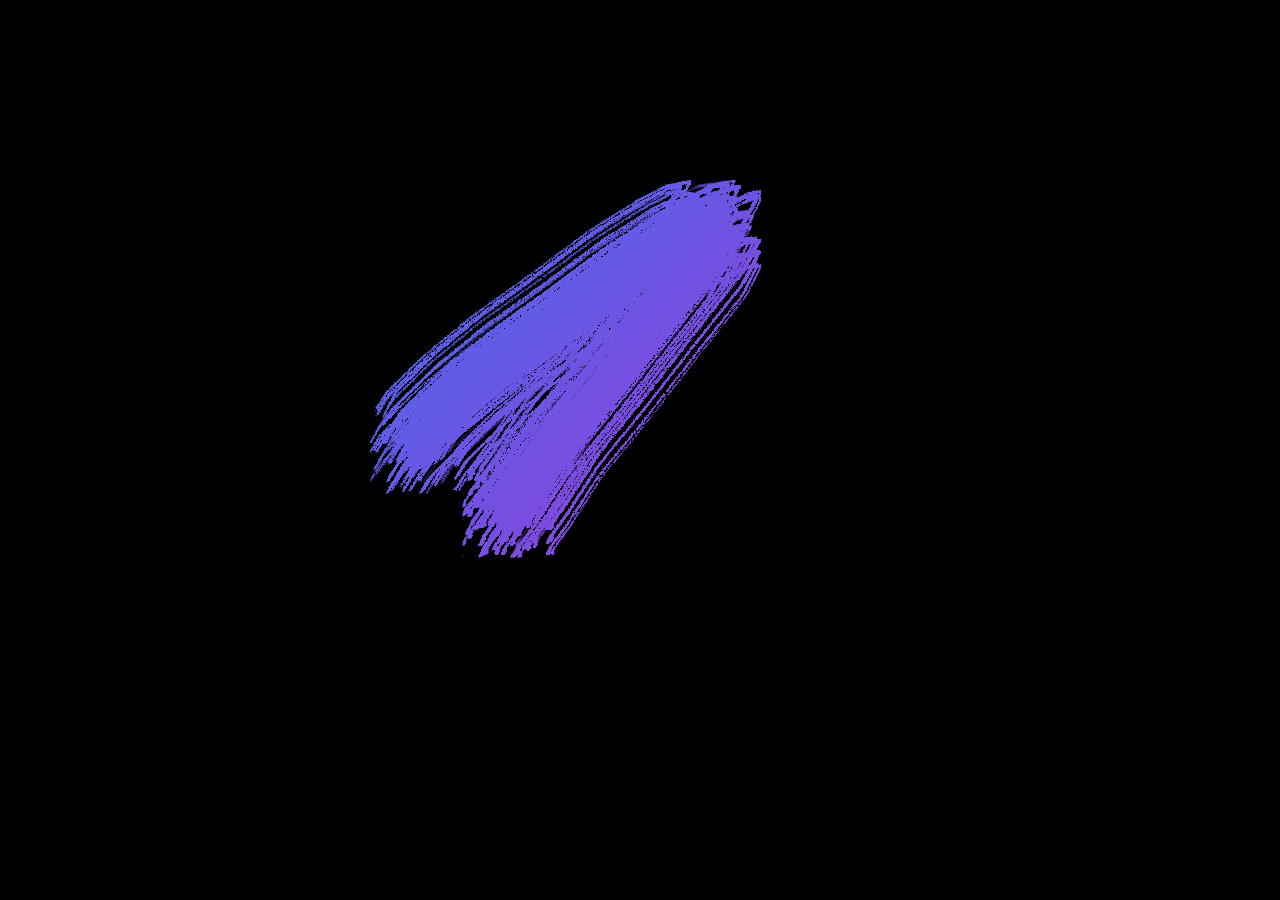
==== scratch-the-surface/scratch-the-surface.html @ 8289d3c7 "Scratch the surface" ====
<!DOCTYPE html>
<html>
<head>
<meta charset="utf-8">
<title>Scratch the surface</title>
<meta name="viewport" content="width=device-width, initial-scale=1">
<style>
html, body, canvas {
    display: block;
    margin: 0;
    padding: 0;
    width: 100%;
    height: 100%;
}
html { background: linear-gradient(135deg, #0094ff 0%, #ff00bf 100%); }
</style>
</head>
<body>
<canvas id="c" style="background-color: rgb(0, 0, 0);"></canvas>
<script src="twgl.min.js"></script>
<script id="vs" type="text/plain">
attribute vec4 position;
uniform vec2 canvasAspect;
attribute mat4 instanceWorld;
varying vec4 v_pos;

void main() {
    vec4 p = position - vec4(.5, .5, 0., 0.);
    p.xy /= canvasAspect;
    gl_Position = instanceWorld * p;
    v_pos = position / 0.05;
    //v_pos = vec4(position.x / instanceWorld[0][0], position.y / instanceWorld[1][1], 0., 1.);
}
</script>
<script id="fs" type="text/plain">
precision mediump float;

varying vec4 v_pos;

float rand(vec2 n) { return fract(sin(dot(n, vec2(12.9898, 4.1414))) * 43758.5453); }

void main() {
    vec2 uv = v_pos.xy;
    //gl_FragColor = vec4(0., 0., 0., 1.-step(1.0, length(uv))); return;
    float a = fract(rand(floor(uv.xy / 0.1 + rand(uv))));
    a *= pow(length(uv)*3.1, 1.5);
    gl_FragColor = vec4(0., 0., 0., 1.-a);
}
</script>
<script>
const canvas = document.getElementById("c");
const gl = twgl.getContext(canvas, {
    preserveDrawingBuffer: true,
    premultipliedAlpha: false,
});
twgl.resizeCanvasToDisplaySize(gl.canvas, window.devicePixelRatio);
gl.viewport(0, 0, gl.canvas.width, gl.canvas.height);
gl.clearColor(0., 0., 0., 1.);
gl.clear(gl.COLOR_BUFFER_BIT);
canvas.style.backgroundColor = '';  // prevents blinking before canvas is cleared
gl.colorMask(false, false, false, true);  // only write alpha
gl.enable(gl.BLEND);  // enable blending of alpha
gl.blendEquation(gl.FUNC_REVERSE_SUBTRACT);
gl.blendFunc(gl.SRC_ALPHA, gl.ONE_MINUS_SRC_ALPHA);

twgl.addExtensionsToContext(gl);
const programInfo = twgl.createProgramInfo(gl, ["vs", "fs"]);

function createSquare(s=0.05) {
    return new Float32Array([-s, -s, 0, s, -s, 0, -s, s, 0, -s, s, 0, s, -s, 0, s, s, 0]);
}

let path = null;  // [{t, x, y, p}, ...]  // time, x, y, pressure
async function loadPath() {
    const response = await fetch('path.json');
    const json = await response.json();
    // normalize time
    const t0 = json[0].t;
    const t1 = json[json.length - 1].t;
    console.log('path total time', t1 - t0);
    for (const point of json) {
        point.t = (point.t - t0) / (t1 - t0);
    }
    // normalize coords
    let [minX, maxX, minY, maxY] = [Infinity, -Infinity, Infinity, -Infinity];
    for (const point of json) {
        minX = Math.min(minX, point.x);
        maxX = Math.max(maxX, point.x);
        minY = Math.min(minY, point.y);
        maxY = Math.max(maxY, point.y);
    }
    const w = maxX - minX;
    const h = maxY - minY;
    for (const point of json) {
        point.x = (point.x - minX) / w;
        point.y = (point.y - minY) / h;
    }
    // invert y
    for (const point of json) {
        point.y = 1. - point.y;
    }
    path = json;
}
const pathLoaded = loadPath().then(() => {});
function samplePath(time) {
    if (time < 0. || time > 1.) { throw new Error('time out of range'); }
    let i0 = 0;
    for (let i = 0; i < path.length; ++i) {
        if (path[i].t <= time) {
            i0 = i;
        }
    }
    const a = path[i0];
    const b = path[Math.min(path.length - 1, i0 + 1)];
    const t = (time - a.t) / (b.t - a.t);
    const x = a.x * (1 - t) + b.x * t;
    const y = a.y * (1 - t) + b.y * t;
    const p = a.p * (1 - t) + b.p * t;
    return [x, y, p];
}

const numInstances = 32;
function createInstances() {
    const instanceWorlds = new Float32Array(numInstances * 4*4);
    for (let i = 0; i < numInstances; ++i) {
        // identity matrix
        instanceWorlds[i * 16 + 0] = 1;
        instanceWorlds[i * 16 + 5] = 1;
        instanceWorlds[i * 16 + 10] = 1;
        instanceWorlds[i * 16 + 15] = 1;
    }
    return instanceWorlds;
}
function updateInstances(instanceWorlds, startTime, delta) {
    for (let i = 0; i < numInstances; ++i) {
        let [x, y, p] = samplePath(startTime + delta * (i / numInstances));
        // translate
        instanceWorlds[i * 16 + 12] = x;
        instanceWorlds[i * 16 + 13] = y;
        // scale by pressure
        instanceWorlds[i * 16 + 0] = p;
        instanceWorlds[i * 16 + 5] = p;
        instanceWorlds[i * 16 + 10] = p;
    }
}

const instanceWorlds = createInstances();
const arrays = {
    position: createSquare(0.1),
    instanceWorld: {
        numComponents: 16,
        data: instanceWorlds,
        divisor: 1,
    }
};
const bufferInfo = twgl.createBufferInfoFromArrays(gl, arrays);
const vertexArrayInfo = twgl.createVertexArrayInfo(gl, programInfo, bufferInfo);

const a = Math.min(gl.canvas.width, gl.canvas.height);
const canvasAspect = [gl.canvas.width / a, gl.canvas.height / a];

let initTime = null;
let previousTime = 0.;
function render(time) {
    if (initTime === null) { initTime = time; }
    time -= initTime;

    const t = previousTime;
    if (t >= 1.) {console.log('done'); return; }
    const d = Math.min(0.01, 1. - t);
    previousTime = t + d;

    updateInstances(instanceWorlds, t, d);
    twgl.setAttribInfoBufferFromArray(
        gl, bufferInfo.attribs.instanceWorld, arrays.instanceWorld
    );

    const uniforms = {canvasAspect};
    gl.useProgram(programInfo.program);
    twgl.setBuffersAndAttributes(gl, programInfo, vertexArrayInfo);
    twgl.setUniforms(programInfo, uniforms);
    twgl.drawBufferInfo(
        gl, vertexArrayInfo, gl.TRIANGLES, vertexArrayInfo.numelements, 0, numInstances
    );
    requestAnimationFrame(render);
}

document.addEventListener('DOMContentLoaded', () => {
    pathLoaded.then(() => {
        requestAnimationFrame(render);
    });
});
</script>
</body>
</html>
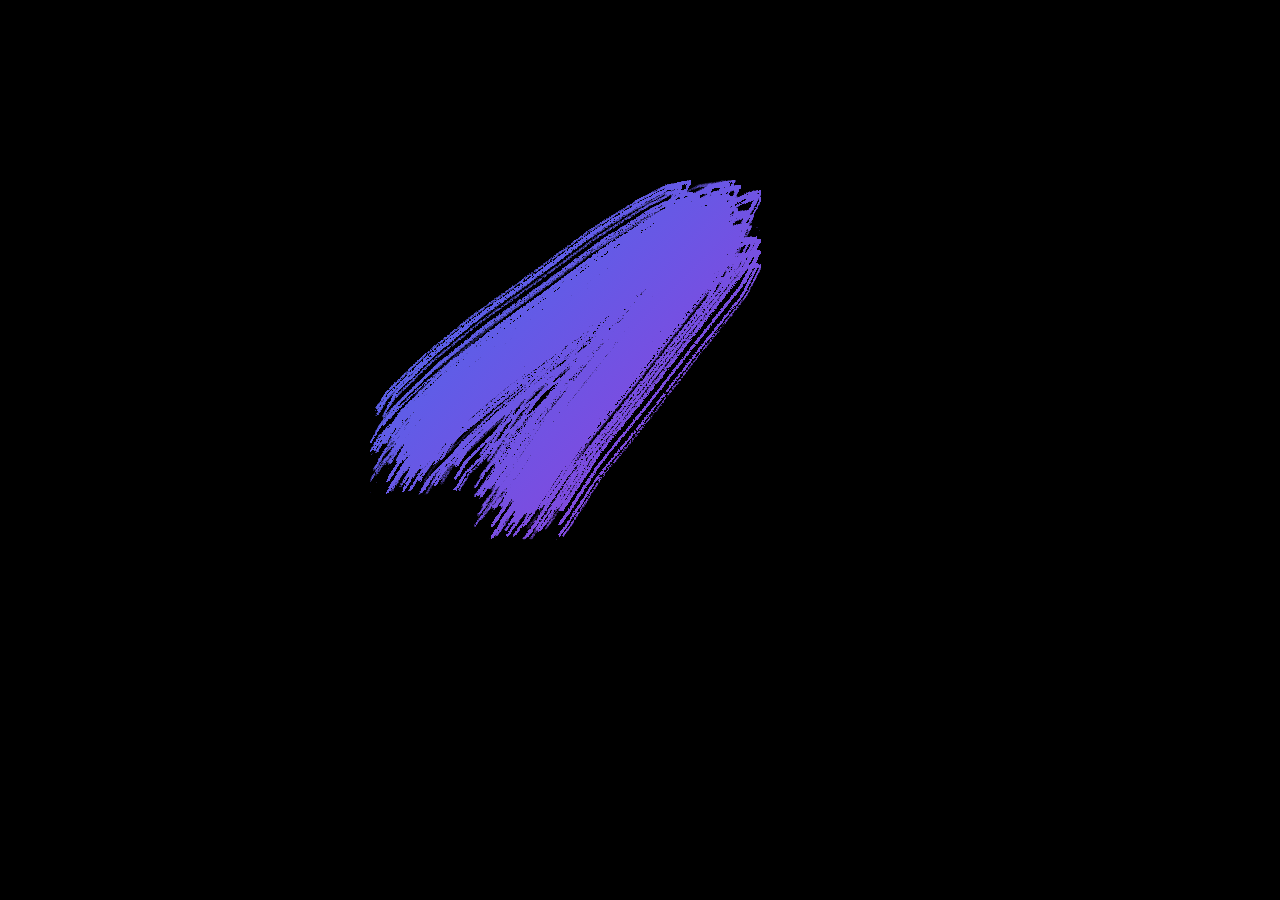
==== commit d30c658b: "termbit" ====
--- a/scratch-the-surface/scratch-the-surface.html
+++ b/scratch-the-surface/scratch-the-surface.html
@@ -17,7 +17,7 @@
 </head>
 <body>
 <canvas id="c" style="background-color: rgb(0, 0, 0);"></canvas>
-<script src="twgl.min.js"></script>
+<script src="../libs/twgl.min.js"></script>
 <script id="vs" type="text/plain">
 attribute vec4 position;
 uniform vec2 canvasAspect;
